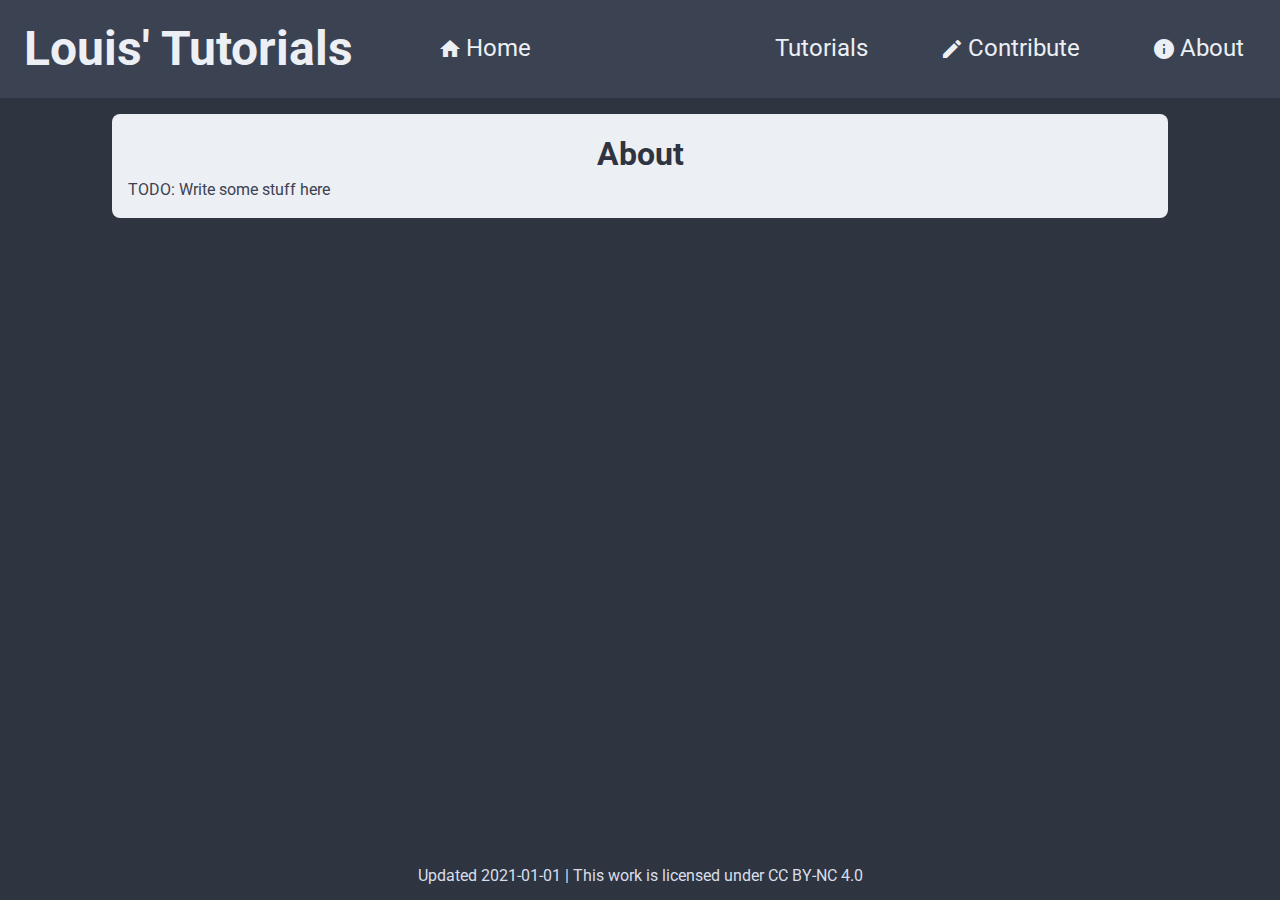
==== about.html @ e4d24d3a "initial commit, very WIP" ====
<!DOCTYPE html>
<html>
    <head>
        <title>Louis' Tutorials - Home</title>
        <meta name="viewport" content="width=device-width, initial-scale=1.0"> 
        <link rel="stylesheet" href="https://fonts.googleapis.com/icon?family=Material+Icons">
        <link rel="stylesheet" href="./css/styles.css">
    </head>
    <body>
        <header>
            <h1>Louis' Tutorials</h1>
            <nav>
                <a href="./index.html"><span class="material-icons">home</span>Home</a>
                <a href="./tutorials.html"><span class="material-icons">article</span>Tutorials</a>
                <a href="./contribute.html"><span class="material-icons">create</span>Contribute</a>
                <a href="./about.html"><span class="material-icons">info</span>About</a>
            </nav>
        </header>
        <main>
            <div id="content">
                <h2>About</h2>
                <p>TODO: Write some stuff here</p>
            </div>
        </main>
        <footer>Updated 2021-01-01 | This work is licensed under CC BY-NC 4.0</footer>
    </body>
</html>
---- css/styles.css ----
@import './reset.css';
@import url('https://fonts.googleapis.com/css2?family=Roboto&display=swap');
:root{
    --bg-color: #2e3440;
    --bg-color2: #3b4252;
    --fg-color: #eceff4;
    --fg-color2: #d8dee9;
    --highlight-color: #88c0d0;
    --blue: #5e81ac;
}
html{
    height: 100%;
}
body{
    font-family: 'Roboto', sans-serif;
    background-color: var(--bg-color);
    display: flex;
    flex-direction: column;
    height: 100%;
}
header{
    background-color: var(--bg-color2);
    min-height: 96px;
    display: flex;
    flex-wrap: wrap;
    align-items: center;
    justify-content: space-between;
    flex-shrink: 0;
}
h1{
    color: var(--fg-color);
    font-size: 48px;
    padding: 24px;
}
nav{
    display: flex;
}
nav a{
    color: var(--fg-color);
    text-decoration: none;
    font-size: 24px;
    padding: 36px;
    text-align: center;
}
nav a:hover{
    background-color: var(--highlight-color);
    color: var(--bg-color);
}
nav .material-icons, .index-return .material-icons{
    height: 100%;
    vertical-align: middle;
    margin-right: 4px;
}
main{
    padding: 16px;
    flex-grow: 1;
}
#content{
    background-color: var(--fg-color);
    max-width: 1024px;
    margin: auto;
    padding: 16px;
    border-radius: 8px;
}
h2{
    font-size: 32px;
    text-align: center;
    color: var(--bg-color);
    line-height: 1.5em;
}
p{
    line-height: 1.5em;
    font-size: 16px;
    color: var(--bg-color2);
}
.listing{
    margin: 16px 0px 16px 0px;
}
h3, .step{
    font-size: 24px;
    color: var(--bg-color);
}
.substep{
    list-style: lower-alpha;
}
h4, .substep{
    font-size: 18px;
    color: var(--bg-color);
}
ol{
    margin-left: 2em;
    margin-top: 0.25em;
    margin-bottom: 0.5em;
}
.listing-description{
    margin-left: 16px;
}
.listing-credit{
    color: var(--bg-color2);
}
footer{
    text-align: center;
    width: 100%;
    padding: 16px 0px 16px 0px;
    color: var(--fg-color2);
}
#tutorial-header{
    justify-content: center;
}
.tutorial-section{
    margin-top: 16px;
    margin-bottom: 16px;
}
.tutorial-content h2{
    text-align: left;
}
code{
    background-color: var(--fg-color2);
    border: 1px solid #4c566a;
    border-radius: 3px;
    padding: 2px;
    margin-left: 2em;
    line-height: 3em;
    
}
@media only screen and (max-width: 1128px) {
    nav{
        margin: auto;
        width: 100%;
    }
    nav a{
        flex-grow: 1;
        padding: 24px;
    }
    h1{
        width: 100%;
        text-align: center;
    }
  }
@media only screen and (max-width: 728px) {
    nav{
        margin: auto;
        flex-direction: column;
        width: 100%;
    }
    nav a{
        text-align: center;
        padding: 18px;
    }
    main{
        padding: 0;
    }
    #content{
        border-radius: 0;
    }
}
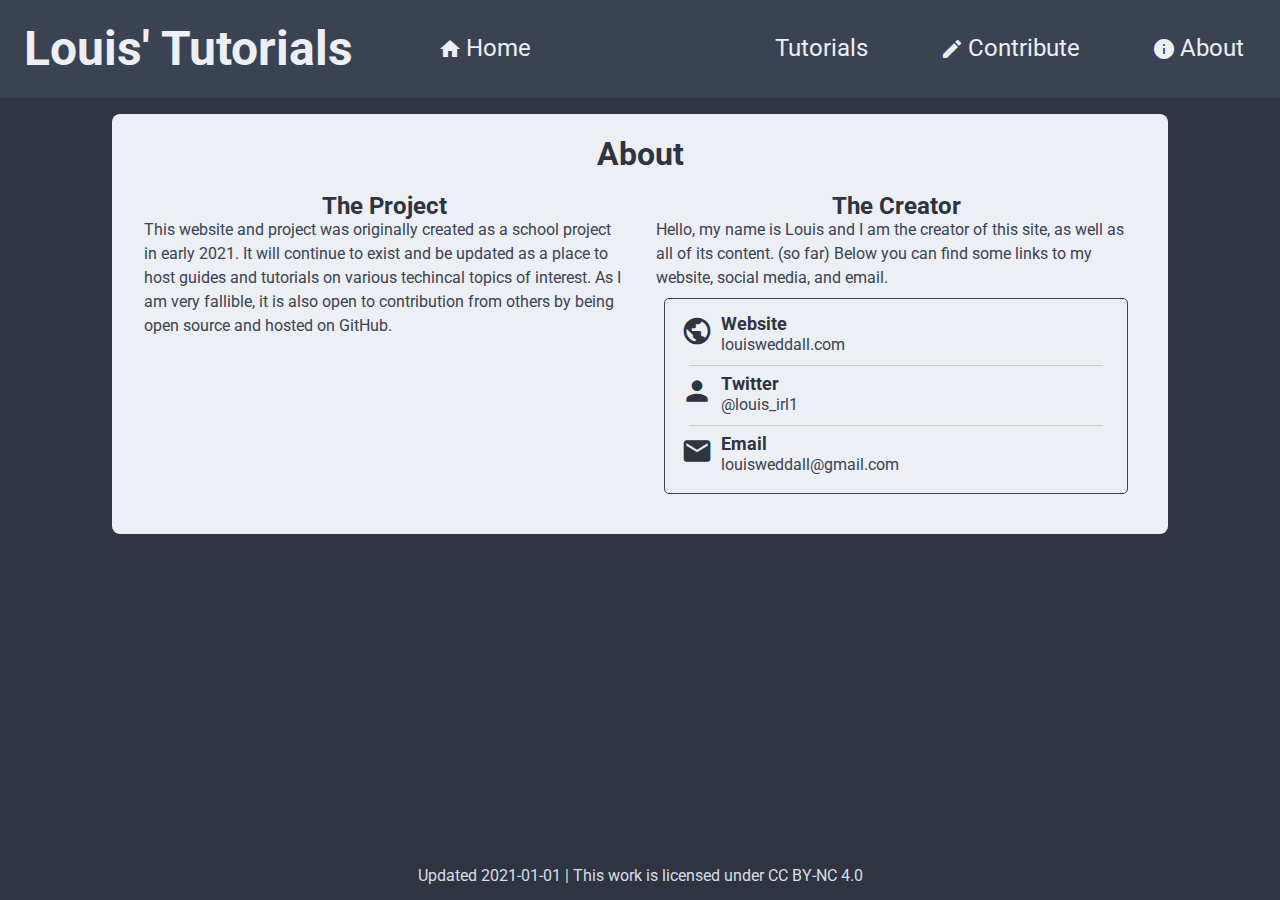
==== commit 2abc0d4f: "some changes (commit messages are hard)" ====
--- a/about.html
+++ b/about.html
@@ -1,7 +1,11 @@
 <!DOCTYPE html>
 <html>
     <head>
-        <title>Louis' Tutorials - Home</title>
+        <title>Louis' Tutorials - About</title>
+        <meta charset="UTF-8">
+        <meta name="description" content="Louis' Tutorials about page">
+        <meta name="keywords" content="tutorial, guide, open-source, technical">
+        <meta name="author" content="Louis Weddall">
         <meta name="viewport" content="width=device-width, initial-scale=1.0"> 
         <link rel="stylesheet" href="https://fonts.googleapis.com/icon?family=Material+Icons">
         <link rel="stylesheet" href="./css/styles.css">
@@ -19,7 +23,35 @@
         <main>
             <div id="content">
                 <h2>About</h2>
-                <p>TODO: Write some stuff here</p>
+                <div id="home-flex-container">
+                    <section class="home-flex-item">
+                        <h3>The Project</h3>
+                        <p>This website and project was originally created as a school project in early 2021.  It will continue to exist and be updated as a place to host guides and tutorials on various techincal topics of interest.  As I am very fallible, it is also open to contribution from others by being open source and hosted on GitHub.</p>
+                    </section>
+                    <section class="home-flex-item">
+                        <h3>The Creator</h3>
+                        <p>Hello, my name is Louis and I am the creator of this site, as well as all of its content. (so far) Below you can find some links to my website, social media, and email.</p>
+                        <div id="social-linkbox">
+                            <a class="social-linkbox-item" href="https://louisweddall.com/">
+                                <span class="material-icons">public</span>
+                                <h4>Website</h4>
+                                <p>louisweddall.com</p>
+                            </a>
+                            <hr>
+                            <a class="social-linkbox-item" href="https://twitter.com/louis_irl1">
+                                <span class="material-icons">person</span>
+                                <h4>Twitter</h4>
+                                <p>@louis_irl1</p>
+                            </a>
+                            <hr>
+                            <a class="social-linkbox-item" href="mailto:louisweddall@gmail.com">
+                                <span class="material-icons">email</span>
+                                <h4>Email</h4>
+                                <p>louisweddall@gmail.com</p>
+                            </a>
+                        </div>
+                    </section>
+                </div>
             </div>
         </main>
         <footer>Updated 2021-01-01 | This work is licensed under CC BY-NC 4.0</footer>
--- a/css/styles.css
+++ b/css/styles.css
@@ -76,9 +76,12 @@
 .listing{
     margin: 16px 0px 16px 0px;
 }
-h3, .step{
+h3{
     font-size: 24px;
     color: var(--bg-color);
+}
+h3 a{
+    color: #5e81ac;
 }
 .substep{
     list-style: lower-alpha;
@@ -97,12 +100,65 @@
 }
 .listing-credit{
     color: var(--bg-color2);
+    font-size: 0.8em;
 }
 footer{
     text-align: center;
     width: 100%;
     padding: 16px 0px 16px 0px;
     color: var(--fg-color2);
+}
+#home-flex-container{
+    display: flex;
+    flex-wrap: wrap;
+}
+.home-flex-item{
+    flex: 1 1 300px;
+    padding: 16px;
+}
+.home-flex-item div{
+    margin: 0.5em;
+}
+.home-flex-item ul{
+    padding-left: 1em;
+    line-height: 1.5em;
+    color: var(--bg-color2);
+}
+.home-flex-item h3{
+    text-align: center;
+}
+#contribute-intro{
+    display: flex;
+}
+#contribute-intro img{
+    align-self: center;
+}
+#social-linkbox{
+    border: 1px solid var(--bg-color2);
+    border-radius: 5px;
+    padding: 1em;
+}
+#social-linkbox hr{
+    margin: 0.5em
+}
+.social-linkbox-item{
+    display: grid;
+    grid-template-columns: min-content min-content;
+    text-decoration: none;
+}
+.social-linkbox-item span{
+    font-size: 2em;
+    grid-column: 1;
+    grid-row: 1 / 3;
+    display: block;
+    margin-right: 0.25em;
+    color: var(--bg-color);
+}
+.social-linkbox-item h4{
+    grid-column: 2;
+}
+.social-linkbox-item p{
+    grid-column: 2;
 }
 #tutorial-header{
     justify-content: center;
@@ -130,7 +186,7 @@
     }
     nav a{
         flex-grow: 1;
-        padding: 24px;
+        padding: 18px;
     }
     h1{
         width: 100%;
@@ -145,7 +201,7 @@
     }
     nav a{
         text-align: center;
-        padding: 18px;
+        padding: 12px;
     }
     main{
         padding: 0;
@@ -153,4 +209,13 @@
     #content{
         border-radius: 0;
     }
+    h1{
+        font-size: 42px;
+    }
+    .home-flex-item h3{
+        text-align: left;
+    }
+    .home-flex-item{
+        flex-basis: 350px;
+    }
 }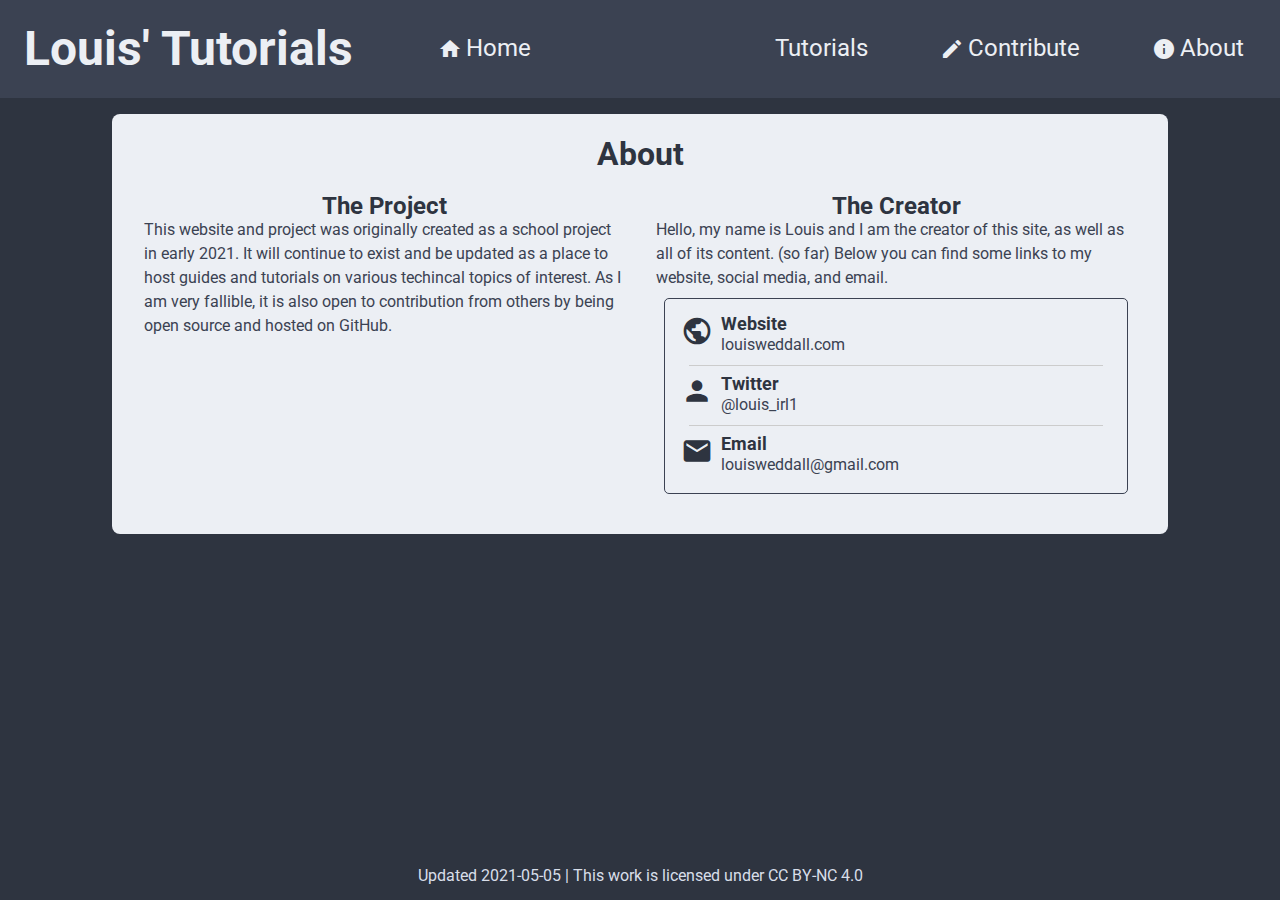
==== commit 242a2190: "update the last updated date" ====
--- a/about.html
+++ b/about.html
@@ -1,5 +1,5 @@
 <!DOCTYPE html>
-<html>
+<html lang="en">
     <head>
         <title>Louis' Tutorials - About</title>
         <meta charset="UTF-8">
@@ -54,6 +54,6 @@
                 </div>
             </div>
         </main>
-        <footer>Updated 2021-01-01 | This work is licensed under CC BY-NC 4.0</footer>
+        <footer>Updated 2021-05-05 | This work is licensed under CC BY-NC 4.0</footer>
     </body>
 </html>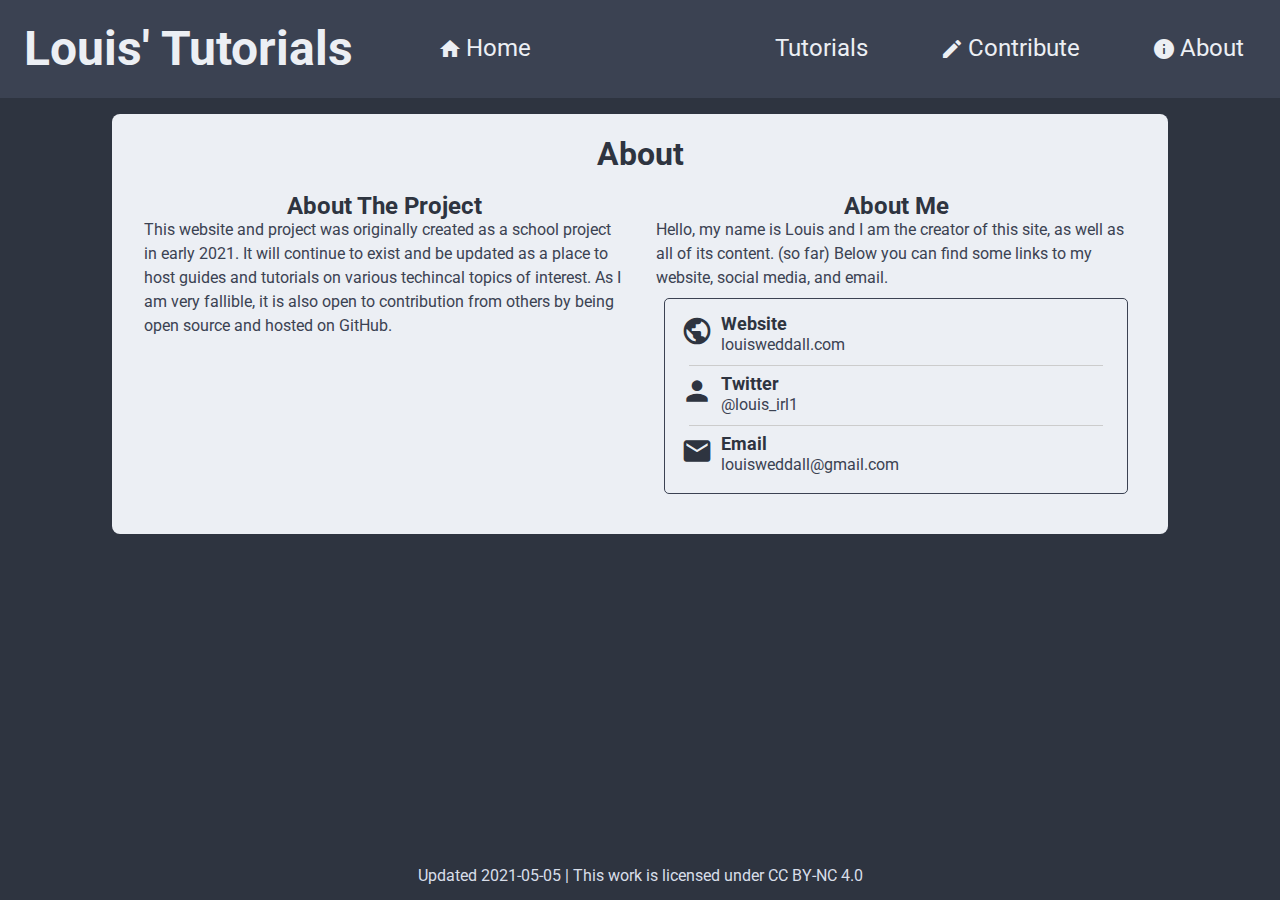
==== commit 6afa9398: "change wording" ====
--- a/about.html
+++ b/about.html
@@ -25,11 +25,11 @@
                 <h2>About</h2>
                 <div id="home-flex-container">
                     <section class="home-flex-item">
-                        <h3>The Project</h3>
+                        <h3>About The Project</h3>
                         <p>This website and project was originally created as a school project in early 2021.  It will continue to exist and be updated as a place to host guides and tutorials on various techincal topics of interest.  As I am very fallible, it is also open to contribution from others by being open source and hosted on GitHub.</p>
                     </section>
                     <section class="home-flex-item">
-                        <h3>The Creator</h3>
+                        <h3>About Me</h3>
                         <p>Hello, my name is Louis and I am the creator of this site, as well as all of its content. (so far) Below you can find some links to my website, social media, and email.</p>
                         <div id="social-linkbox">
                             <a class="social-linkbox-item" href="https://louisweddall.com/">
--- a/css/styles.css
+++ b/css/styles.css
@@ -179,6 +179,26 @@
     line-height: 3em;
     
 }
+.back-button{
+    background-color: var(--blue);
+    text-decoration: none;
+    color: var(--fg-color);
+    padding: 12px;
+    margin-top: 8px;
+    border-radius: 5px;
+    display: block;
+    text-align: center;
+    font-size: 18px;
+}
+.back-button .material-icons{
+    height: 100%;
+    vertical-align: middle;
+    font-size: 18px;
+}
+.back-button:hover{
+    background-color: var(--highlight-color);
+    color: var(--bg-color);
+}
 @media only screen and (max-width: 1128px) {
     nav{
         margin: auto;
